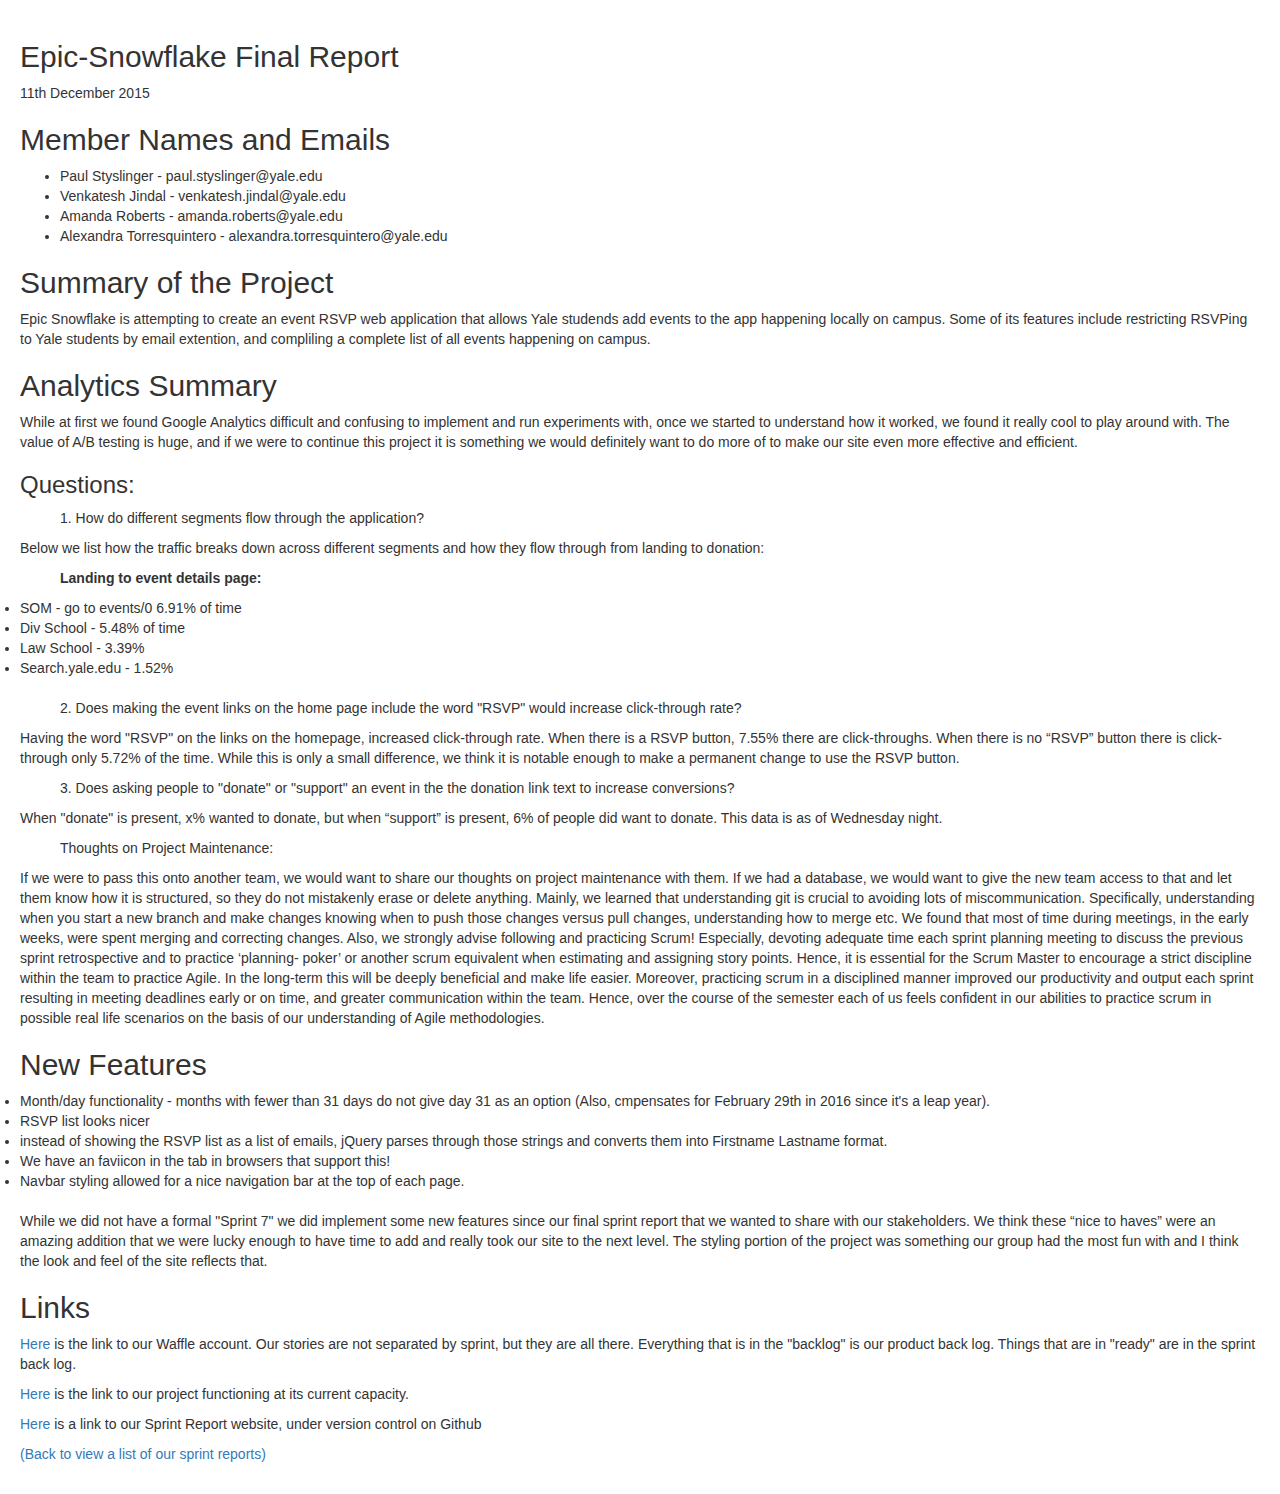
==== finalReport.html @ da8a674e "Merge branch 'gh-pages' of github.com:epic-snowflake/sprint-reports" ====
<!DOCTYPE html>
<html>
<head>
    <link rel="stylesheet" href="https://maxcdn.bootstrapcdn.com/bootstrap/3.3.5/css/bootstrap.min.css">
</head>
<body style="padding:20px;">
<h2>Epic-Snowflake Final Report</h2>
<p>11th December 2015</p>
<h2>Member Names and Emails</h2>
<ul>
    <li>Paul Styslinger - paul.styslinger@yale.edu</li>
    <li>Venkatesh Jindal - venkatesh.jindal@yale.edu</li>
    <li>Amanda Roberts - amanda.roberts@yale.edu</li>
    <li>Alexandra Torresquintero - alexandra.torresquintero@yale.edu</li>
</ul>

<h2>Summary of the Project</h2>
<p>Epic Snowflake is attempting to create an event RSVP web application that
allows Yale studends add events to the app happening locally on campus.
Some of its features include restricting RSVPing to Yale students by email extention,
and compliling a complete list of all events happening on campus.</p>

<h2>Analytics Summary</h2>
    <p>
        While at first we found Google Analytics difficult and confusing to implement and run experiments with, once we started to 
        understand how it worked, we found it really cool to play around with. The value of A/B testing is huge, and if we were to 
        continue this project it is something we would definitely want to do more of to make our site even more effective and efficient. 
    </p>
    
<h3>Questions:</h3>
<ul>1. How do different segments flow through the application?</ul>
   <p> Below we list how the traffic breaks down across different segments and how they flow through from landing to donation:</p>
        <ul><b>Landing to event details page:</b></ul>
        <li>SOM - go to events/0 6.91% of time </li>
        <li>Div School - 5.48% of time </li>
        <li>Law School - 3.39% </li>
        <li>Search.yale.edu - 1.52% </li>
        <br>
<ul>2. Does making the event links on the home page include the word "RSVP" would increase click-through rate?</ul>
<p>Having the word "RSVP" on the links on the homepage, increased click-through rate. When there is a RSVP button, 
7.55% there are click-throughs. When there is no “RSVP” button there is click-through only 5.72% of the time. 
While this is only a small difference, we think it is notable enough to make a permanent change to use the RSVP button.</p>

<ul>3. Does asking people to "donate" or "support" an event in the the donation link text to increase conversions?</ul>
<p>When "donate" is present, x% wanted to donate, but when “support” is present, 6% of people did want to donate. This data is as of Wednesday night. </p>

<ul> Thoughts on Project Maintenance: </ul>
    <p>
        If we were to pass this onto another team, we would want to share our thoughts on project maintenance with them. 
    If we had a database, we would want to give the new team access to that and let them know how it is structured, 
    so they do not mistakenly erase or delete anything. 
    Mainly, we learned that understanding git is crucial 
    to avoiding lots of miscommunication. Specifically, understanding when you start a new branch and make changes knowing 
    when to push those changes versus pull changes, understanding how to merge etc. We found that most of time during meetings, 
    in the early weeks, were spent merging and correcting changes. Also, we strongly advise following and practicing Scrum! 
    Especially, devoting adequate time each sprint planning meeting to discuss the previous sprint retrospective and to practice 
    ‘planning- poker’ or another scrum equivalent when estimating and assigning story points. Hence, it is essential for the Scrum 
    Master to encourage a strict discipline within the team to practice Agile. In the long-term this will be deeply beneficial and make 
    life easier.  Moreover, practicing scrum in a disciplined manner improved our productivity and output each sprint resulting in 
    meeting deadlines early or on time, and greater communication within the team. Hence, over the course of the semester each of us 
    feels confident in our abilities to practice scrum in possible real life scenarios on the basis of our understanding of Agile methodologies.
    </p>

<h2> New Features </h2>
<li>Month/day functionality - months with fewer than 31 days do not give day 31 as an option (Also, cmpensates for February 29th in 2016 since it's a leap year).</li>
<li>RSVP list looks nicer</li>
<li>instead of showing the RSVP list as a list of emails, jQuery parses through those strings and converts them into Firstname Lastname format.</li>
<li>We have an faviicon in the tab in browsers that support this!</li>
<li>Navbar styling allowed for a nice navigation bar at the top of each page.</li>
<br>
<p>While we did not have a formal "Sprint 7" we did implement some new features since our final sprint report that we wanted to share with our stakeholders. 
We think these “nice to haves” were an amazing addition that we were lucky enough to have time to add and really took our site to the next level. 
The styling portion of the project was something our group had the most fun with and I think the look and feel of the site reflects that.</p> 








<h2>Links</h2>  

<p><a href="https://urldefense.proofpoint.com/v2/url?u=https-3A__waffle.io_epic-2Dsnowflake_mgt656-2Dspring-2D2015-2Dproject&d=AwMGaQ&c=-dg2m7zWuuDZ0MUcV7Sdqw&r=x4H-X4OlT-k2YkDy2r4KLMr7QSjK6O1B4bUOxmt0FxU&m=YZrzUnL2jbFdYBo2-4u1R9RwlocykhAEnsmUq7_E9_Y&s=bkd0pxYbu1tF3XbLXxv97xXxwPyn0NVUCyt-mdiVkpI&e=">Here</a> is the link
to our Waffle account. Our stories are not separated by sprint, but they are all there.
Everything that is in the "backlog" is our product back log. Things that are in "ready"
are in the sprint back log.</p>

<p><a href="https://urldefense.proofpoint.com/v2/url?u=http-3A__mgt-2D656-2Depic-2Dsnowflake.herokuapp.com_&d=AwMGaQ&c=-dg2m7zWuuDZ0MUcV7Sdqw&r=x4H-X4OlT-k2YkDy2r4KLMr7QSjK6O1B4bUOxmt0FxU&m=YZrzUnL2jbFdYBo2-4u1R9RwlocykhAEnsmUq7_E9_Y&s=iANeX5kqLB5B4t3bwhjiziXP0bBh88xozjtoqmyQQDQ&e=">Here</a> is the link
to our project functioning at its current capacity.</p>

<p><a href="https://github.com/epic-snowflake/sprint-reports">Here</a> is a link to our Sprint Report website, under version control on Github</p>

<p><a href="index.html">(Back to view a list of our sprint reports)</a></p>
</body>
</html>
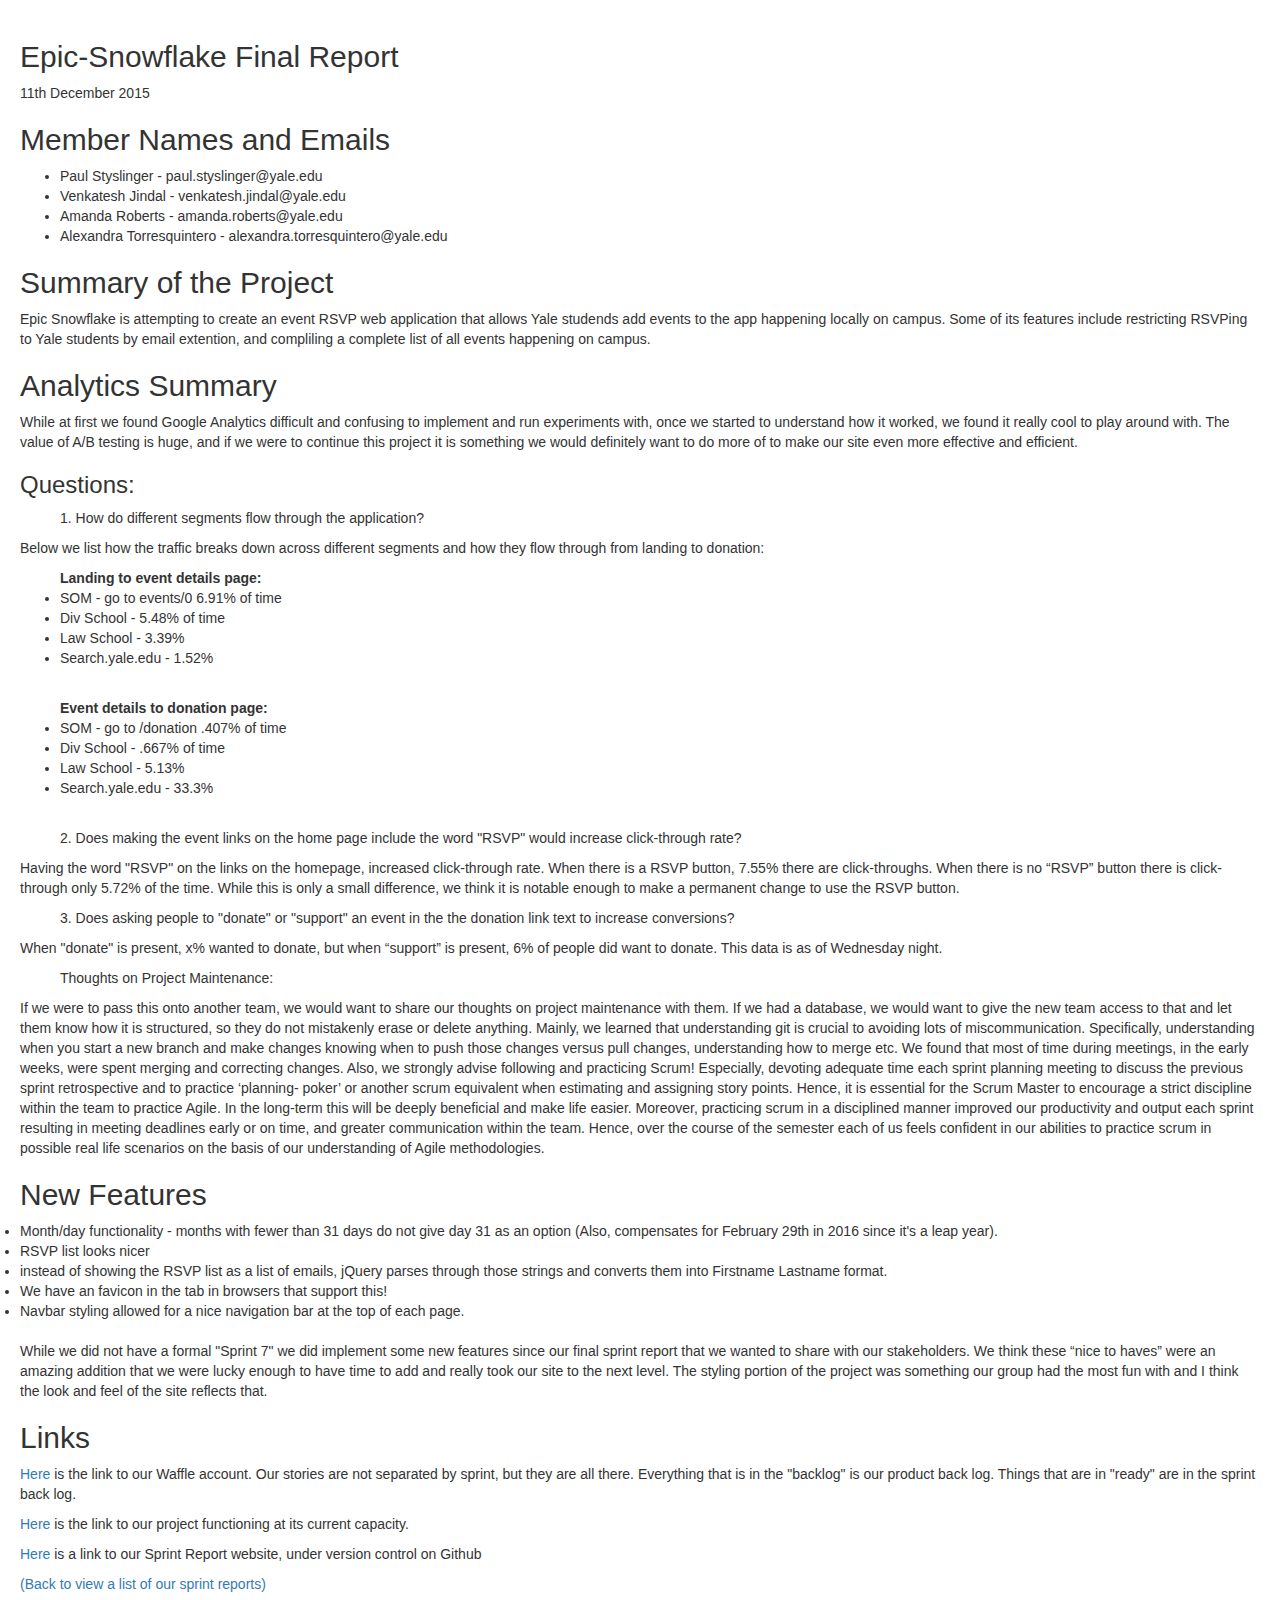
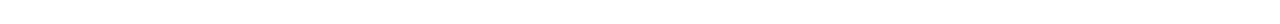
==== commit b7a11e9b: "added user flow info to donation page" ====
--- a/finalReport.html
+++ b/finalReport.html
@@ -30,12 +30,22 @@
 <h3>Questions:</h3>
 <ul>1. How do different segments flow through the application?</ul>
    <p> Below we list how the traffic breaks down across different segments and how they flow through from landing to donation:</p>
-        <ul><b>Landing to event details page:</b></ul>
+        <ul><b>Landing to event details page:</b>
         <li>SOM - go to events/0 6.91% of time </li>
         <li>Div School - 5.48% of time </li>
         <li>Law School - 3.39% </li>
         <li>Search.yale.edu - 1.52% </li>
+        </ul>
         <br>
+        <ul><b>Event details to donation page:</b>
+        <li>SOM - go to /donation .407% of time </li>
+        <li>Div School - .667% of time </li>
+        <li>Law School - 5.13% </li>
+        <li>Search.yale.edu - 33.3% </li>
+        </ul>
+        <br>
+        
+    
 <ul>2. Does making the event links on the home page include the word "RSVP" would increase click-through rate?</ul>
 <p>Having the word "RSVP" on the links on the homepage, increased click-through rate. When there is a RSVP button, 
 7.55% there are click-throughs. When there is no “RSVP” button there is click-through only 5.72% of the time. 
@@ -62,10 +72,10 @@
     </p>
 
 <h2> New Features </h2>
-<li>Month/day functionality - months with fewer than 31 days do not give day 31 as an option (Also, cmpensates for February 29th in 2016 since it's a leap year).</li>
+<li>Month/day functionality - months with fewer than 31 days do not give day 31 as an option (Also, compensates for February 29th in 2016 since it's a leap year).</li>
 <li>RSVP list looks nicer</li>
 <li>instead of showing the RSVP list as a list of emails, jQuery parses through those strings and converts them into Firstname Lastname format.</li>
-<li>We have an faviicon in the tab in browsers that support this!</li>
+<li>We have an favicon in the tab in browsers that support this!</li>
 <li>Navbar styling allowed for a nice navigation bar at the top of each page.</li>
 <br>
 <p>While we did not have a formal "Sprint 7" we did implement some new features since our final sprint report that we wanted to share with our stakeholders. 
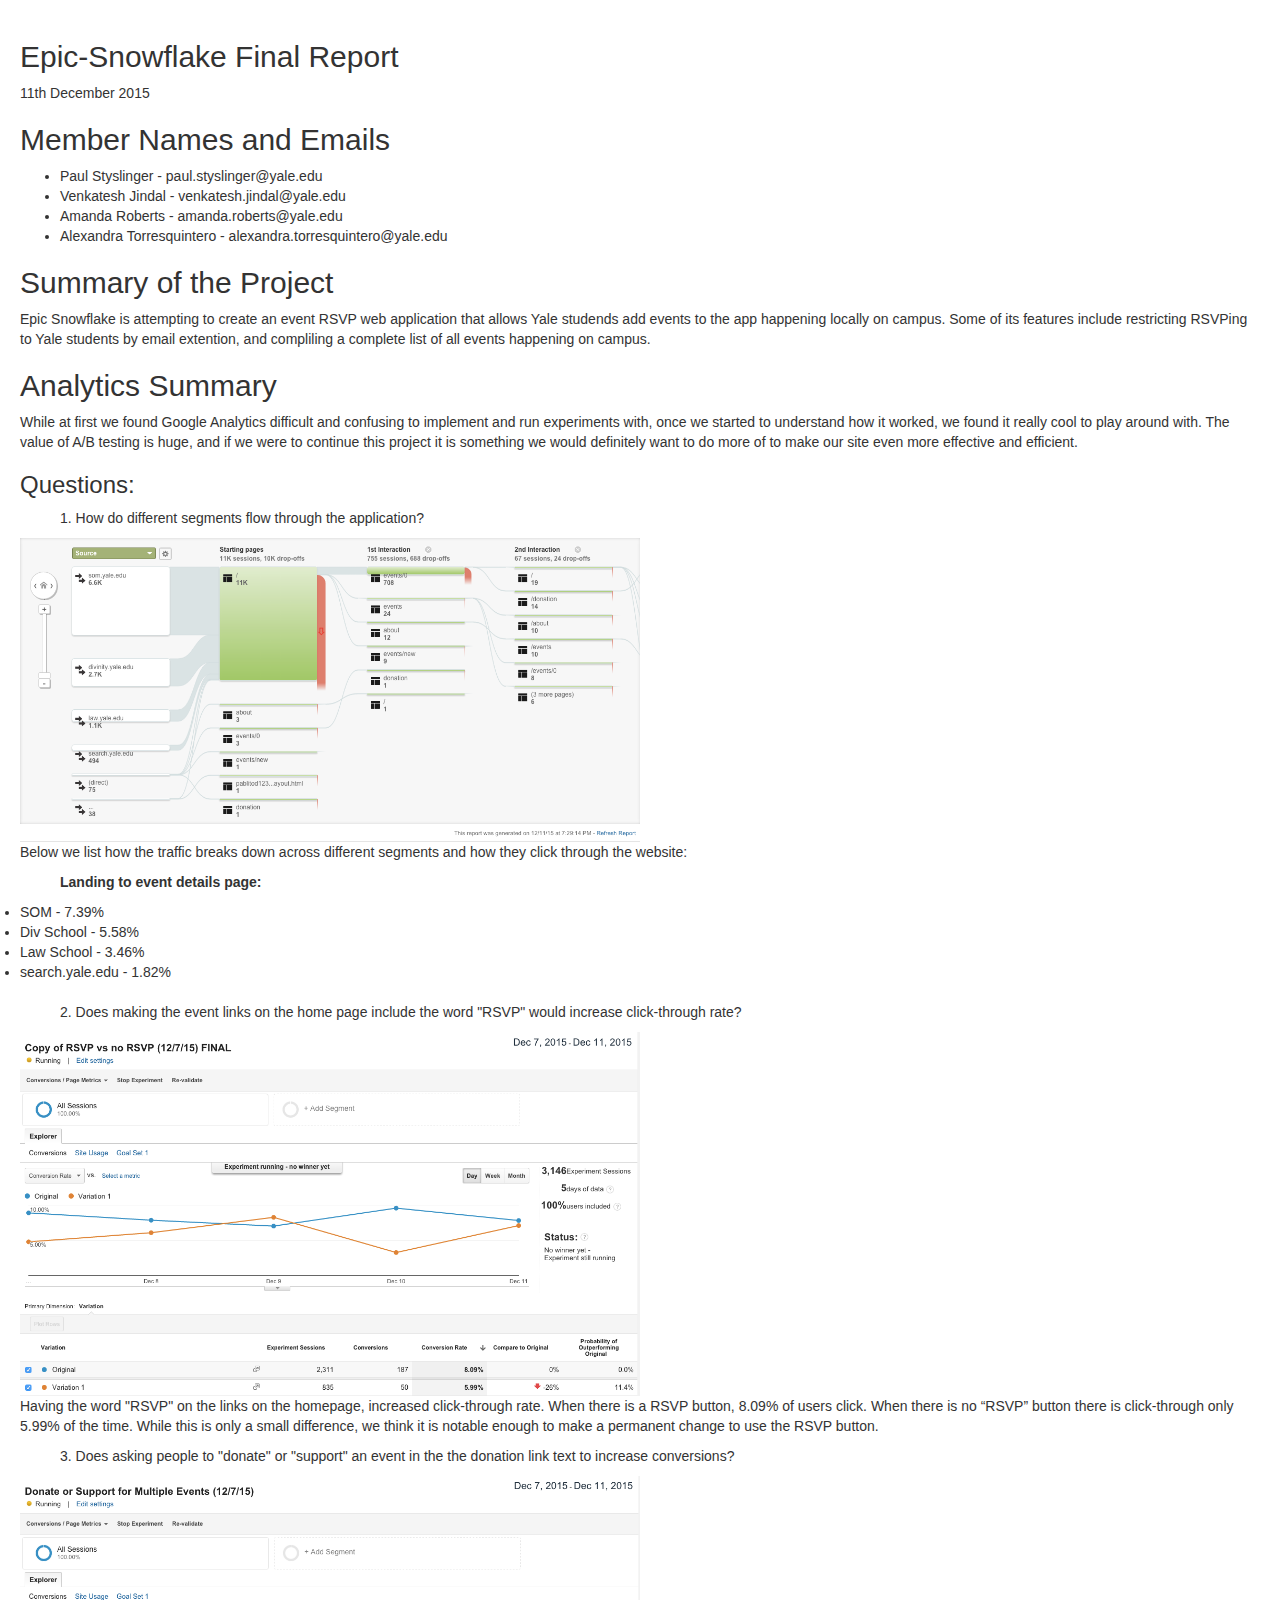
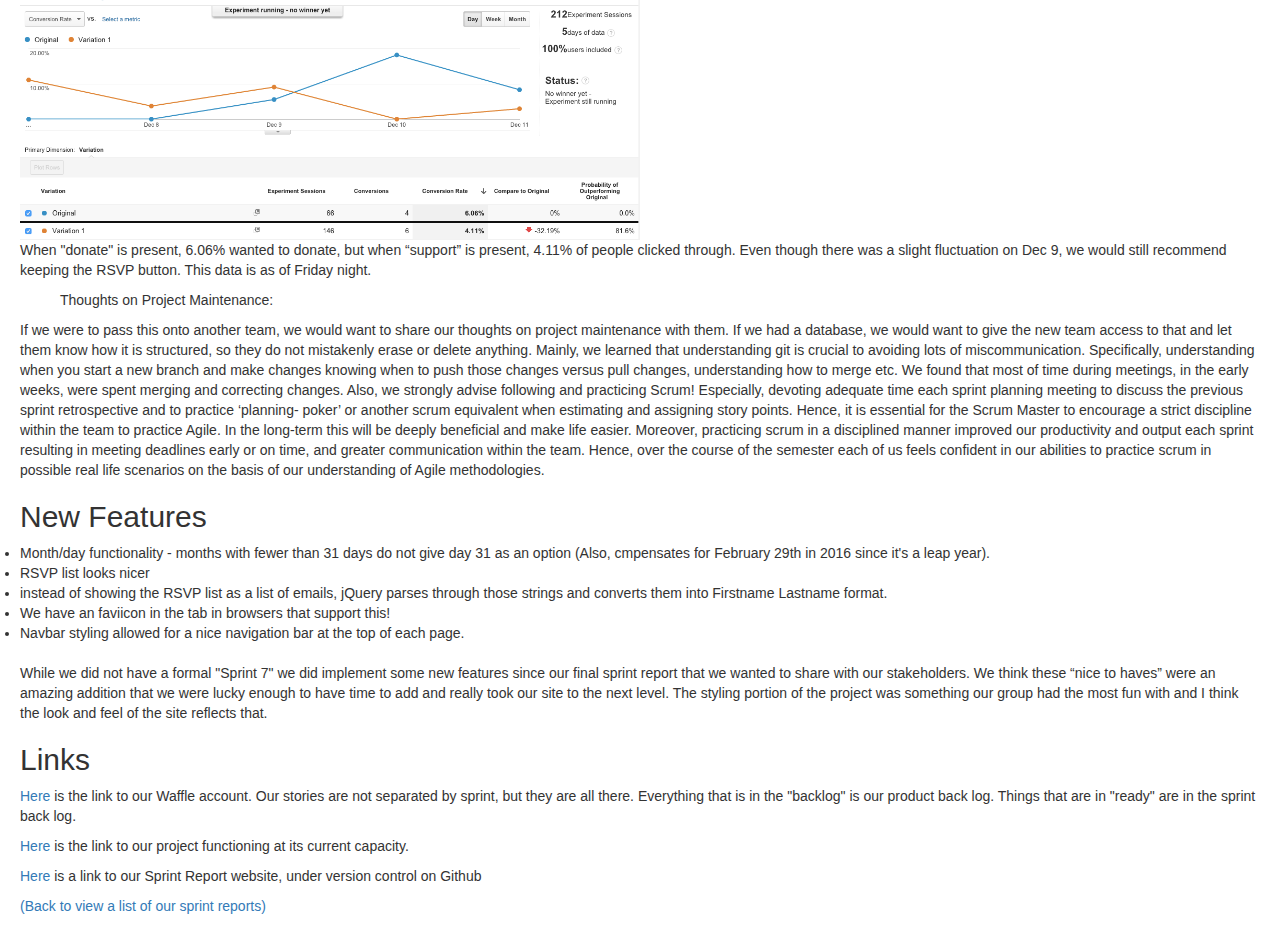
==== commit 9ab6e0a6: "added screenshots" ====
--- a/finalReport.html
+++ b/finalReport.html
@@ -29,30 +29,30 @@
     
 <h3>Questions:</h3>
 <ul>1. How do different segments flow through the application?</ul>
-   <p> Below we list how the traffic breaks down across different segments and how they flow through from landing to donation:</p>
-        <ul><b>Landing to event details page:</b>
-        <li>SOM - go to events/0 6.91% of time </li>
-        <li>Div School - 5.48% of time </li>
-        <li>Law School - 3.39% </li>
-        <li>Search.yale.edu - 1.52% </li>
-        </ul>
+     <div class="center-block">
+        <img src="userFlow.png" class="img-responsive" width="50%">
+     </div>
+    
+   <p> Below we list how the traffic breaks down across different segments and how they click through the website:</p>
+        <ul><b>Landing to event details page:</b></ul>
+        <li>SOM - 7.39% </li>
+        <li>Div School - 5.58% </li>
+        <li>Law School - 3.46% </li>
+        <li>search.yale.edu - 1.82% </li>
         <br>
-        <ul><b>Event details to donation page:</b>
-        <li>SOM - go to /donation .407% of time </li>
-        <li>Div School - .667% of time </li>
-        <li>Law School - 5.13% </li>
-        <li>Search.yale.edu - 33.3% </li>
-        </ul>
-        <br>
-        
-    
 <ul>2. Does making the event links on the home page include the word "RSVP" would increase click-through rate?</ul>
+    <div class="center-block">
+            <img src="rsvp.png" class="img-responsive" width="50%">
+    </div>
 <p>Having the word "RSVP" on the links on the homepage, increased click-through rate. When there is a RSVP button, 
-7.55% there are click-throughs. When there is no “RSVP” button there is click-through only 5.72% of the time. 
+8.09% of users click. When there is no “RSVP” button there is click-through only 5.99% of the time. 
 While this is only a small difference, we think it is notable enough to make a permanent change to use the RSVP button.</p>
 
 <ul>3. Does asking people to "donate" or "support" an event in the the donation link text to increase conversions?</ul>
-<p>When "donate" is present, x% wanted to donate, but when “support” is present, 6% of people did want to donate. This data is as of Wednesday night. </p>
+    <div class="center-block">
+            <img src="donate-support.png" class="img-responsive" width="50%">
+    </div>
+<p>When "donate" is present, 6.06% wanted to donate, but when “support” is present, 4.11% of people clicked through. Even though there was a slight fluctuation on Dec 9, we would still recommend keeping the RSVP button. This data is as of Friday night. </p>
 
 <ul> Thoughts on Project Maintenance: </ul>
     <p>
@@ -72,10 +72,10 @@
     </p>
 
 <h2> New Features </h2>
-<li>Month/day functionality - months with fewer than 31 days do not give day 31 as an option (Also, compensates for February 29th in 2016 since it's a leap year).</li>
+<li>Month/day functionality - months with fewer than 31 days do not give day 31 as an option (Also, cmpensates for February 29th in 2016 since it's a leap year).</li>
 <li>RSVP list looks nicer</li>
 <li>instead of showing the RSVP list as a list of emails, jQuery parses through those strings and converts them into Firstname Lastname format.</li>
-<li>We have an favicon in the tab in browsers that support this!</li>
+<li>We have an faviicon in the tab in browsers that support this!</li>
 <li>Navbar styling allowed for a nice navigation bar at the top of each page.</li>
 <br>
 <p>While we did not have a formal "Sprint 7" we did implement some new features since our final sprint report that we wanted to share with our stakeholders. 
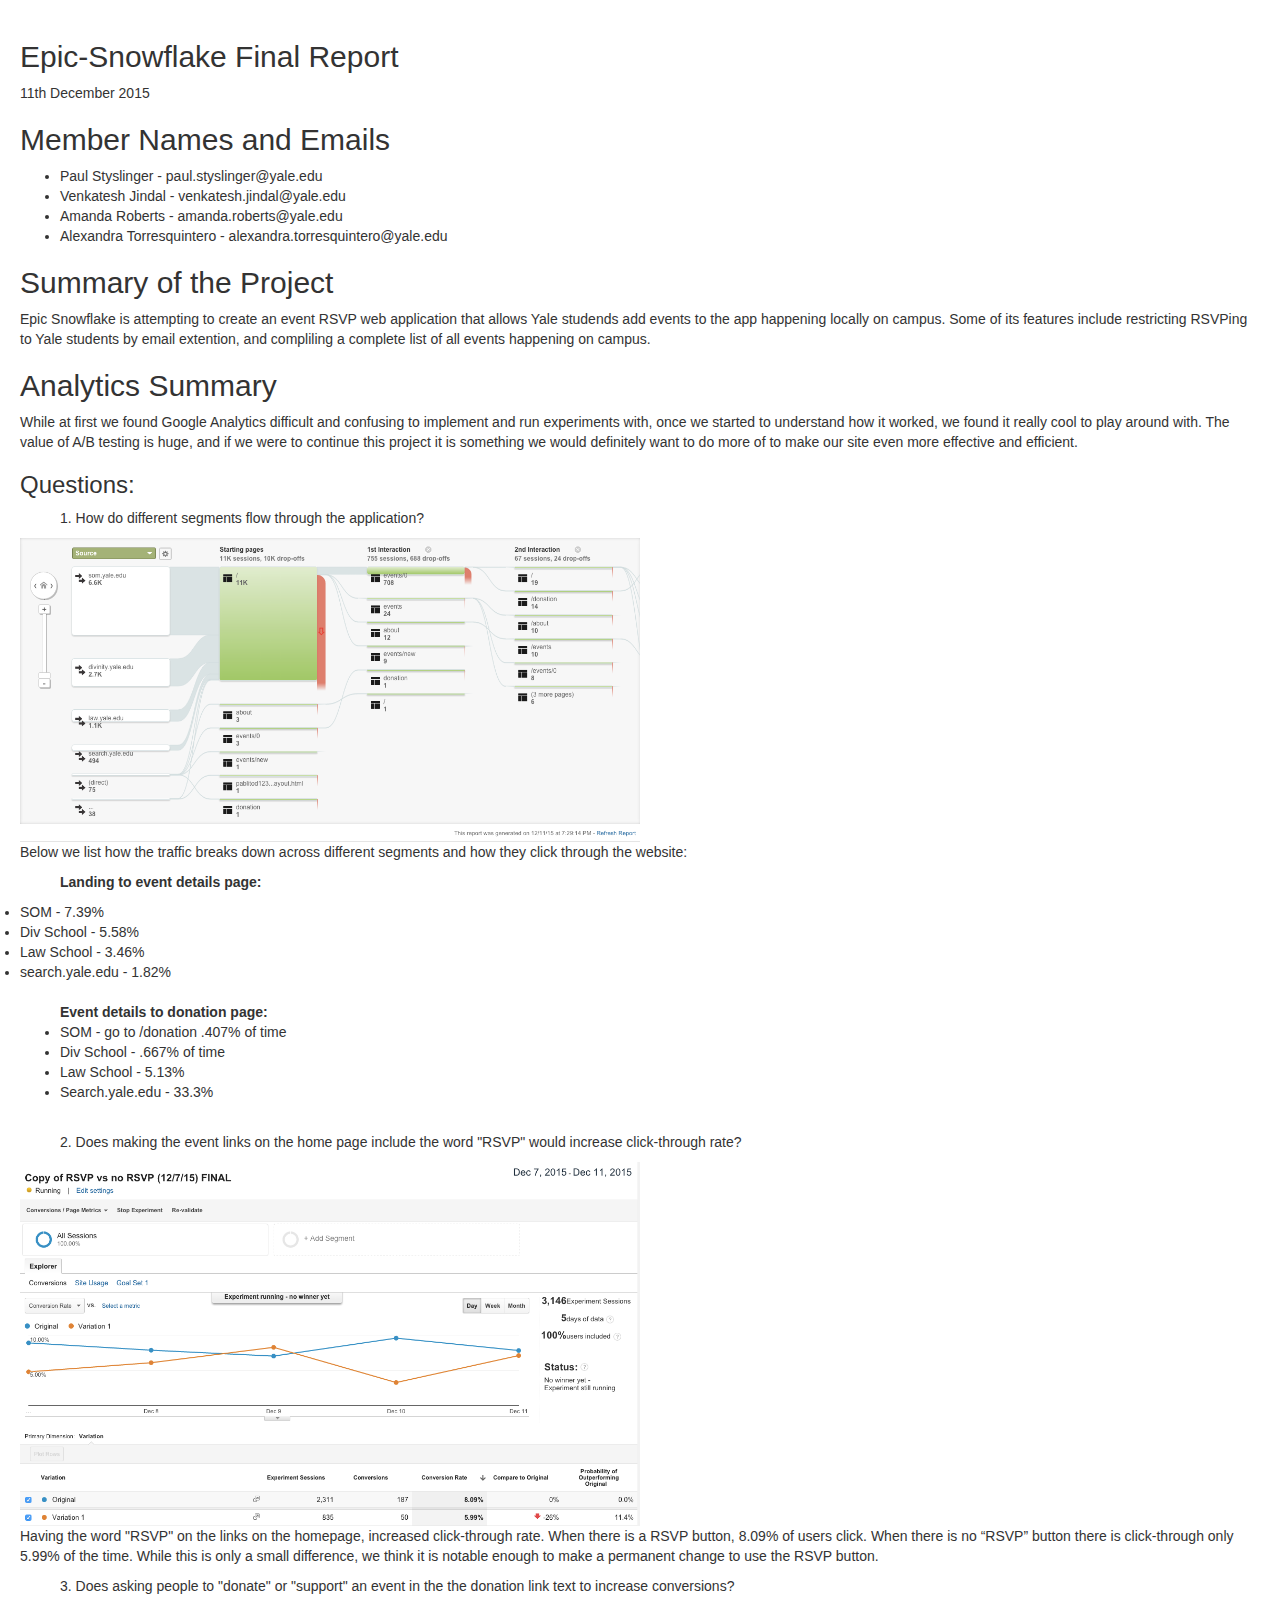
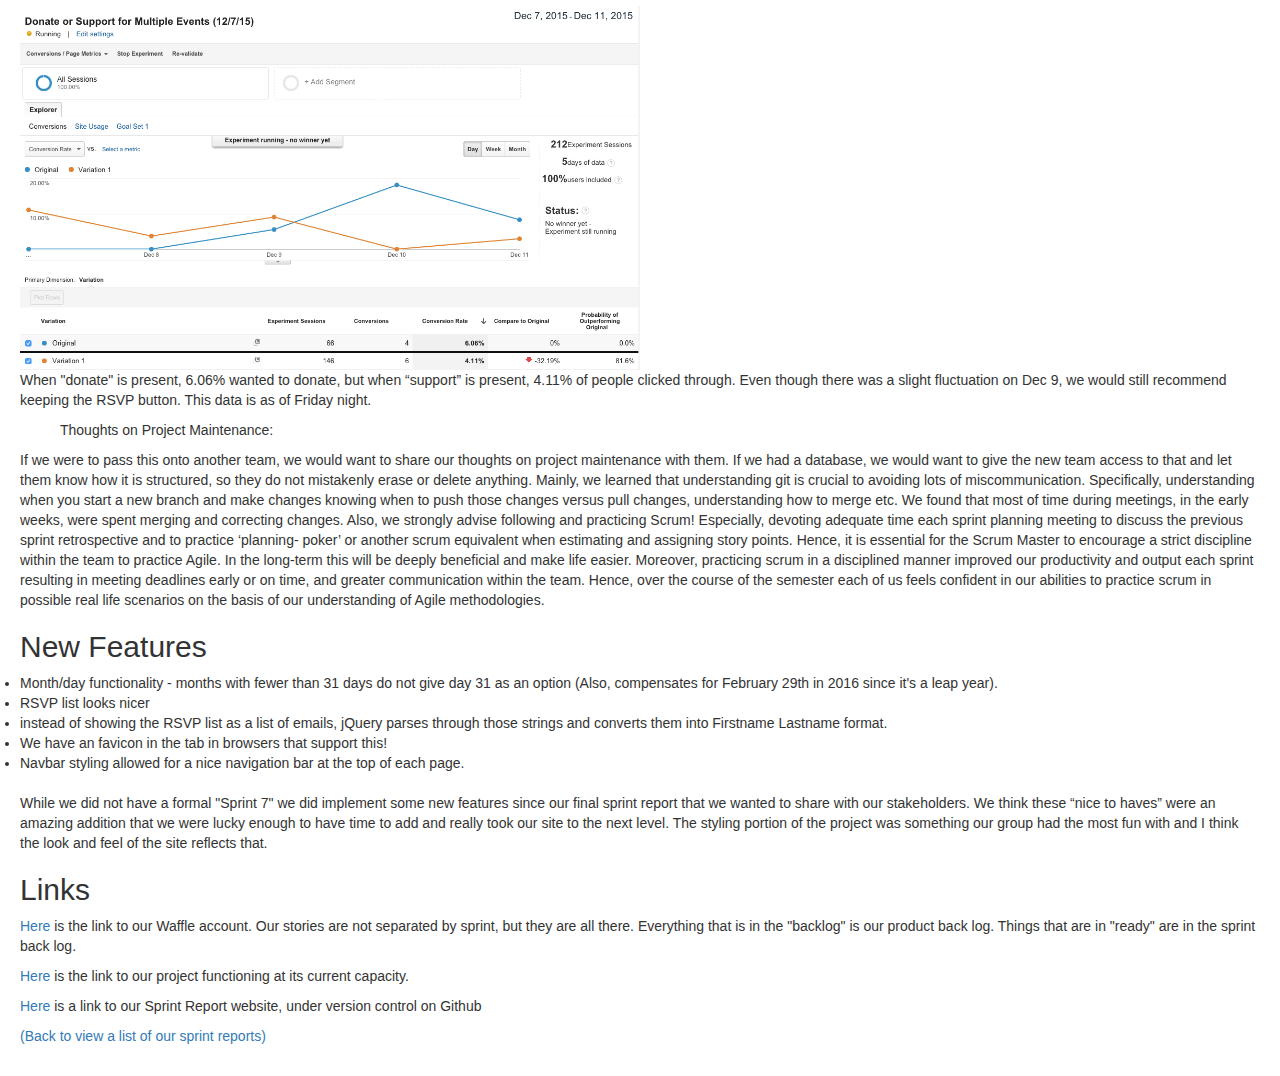
==== commit c022934e: "Merge branch 'gh-pages' of https://github.com/epic-snowflake/sprint-reports into gh-pages" ====
--- a/finalReport.html
+++ b/finalReport.html
@@ -40,6 +40,14 @@
         <li>Law School - 3.46% </li>
         <li>search.yale.edu - 1.82% </li>
         <br>
+        <ul><b>Event details to donation page:</b>
+        <li>SOM - go to /donation .407% of time </li>
+        <li>Div School - .667% of time </li>
+        <li>Law School - 5.13% </li>
+        <li>Search.yale.edu - 33.3% </li>
+        </ul>
+        <br>
+        
 <ul>2. Does making the event links on the home page include the word "RSVP" would increase click-through rate?</ul>
     <div class="center-block">
             <img src="rsvp.png" class="img-responsive" width="50%">
@@ -72,10 +80,10 @@
     </p>
 
 <h2> New Features </h2>
-<li>Month/day functionality - months with fewer than 31 days do not give day 31 as an option (Also, cmpensates for February 29th in 2016 since it's a leap year).</li>
+<li>Month/day functionality - months with fewer than 31 days do not give day 31 as an option (Also, compensates for February 29th in 2016 since it's a leap year).</li>
 <li>RSVP list looks nicer</li>
 <li>instead of showing the RSVP list as a list of emails, jQuery parses through those strings and converts them into Firstname Lastname format.</li>
-<li>We have an faviicon in the tab in browsers that support this!</li>
+<li>We have an favicon in the tab in browsers that support this!</li>
 <li>Navbar styling allowed for a nice navigation bar at the top of each page.</li>
 <br>
 <p>While we did not have a formal "Sprint 7" we did implement some new features since our final sprint report that we wanted to share with our stakeholders. 
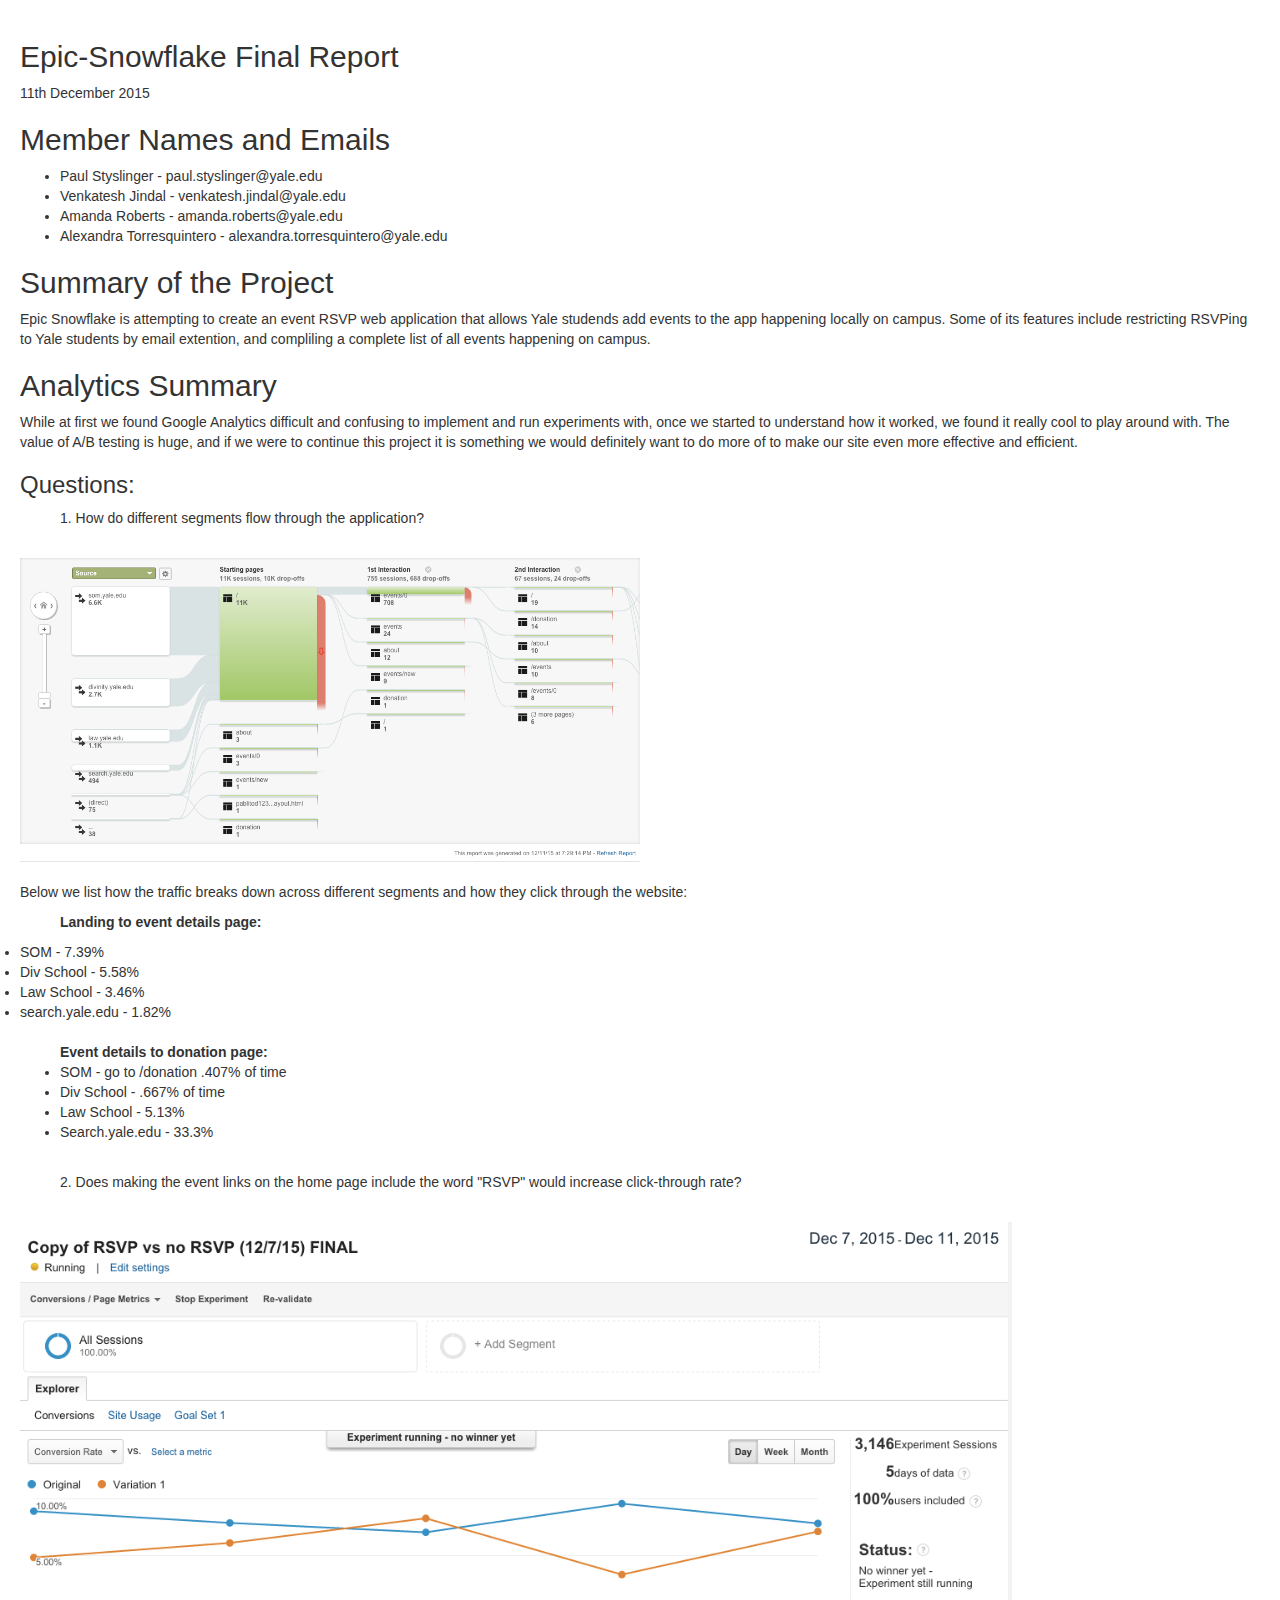
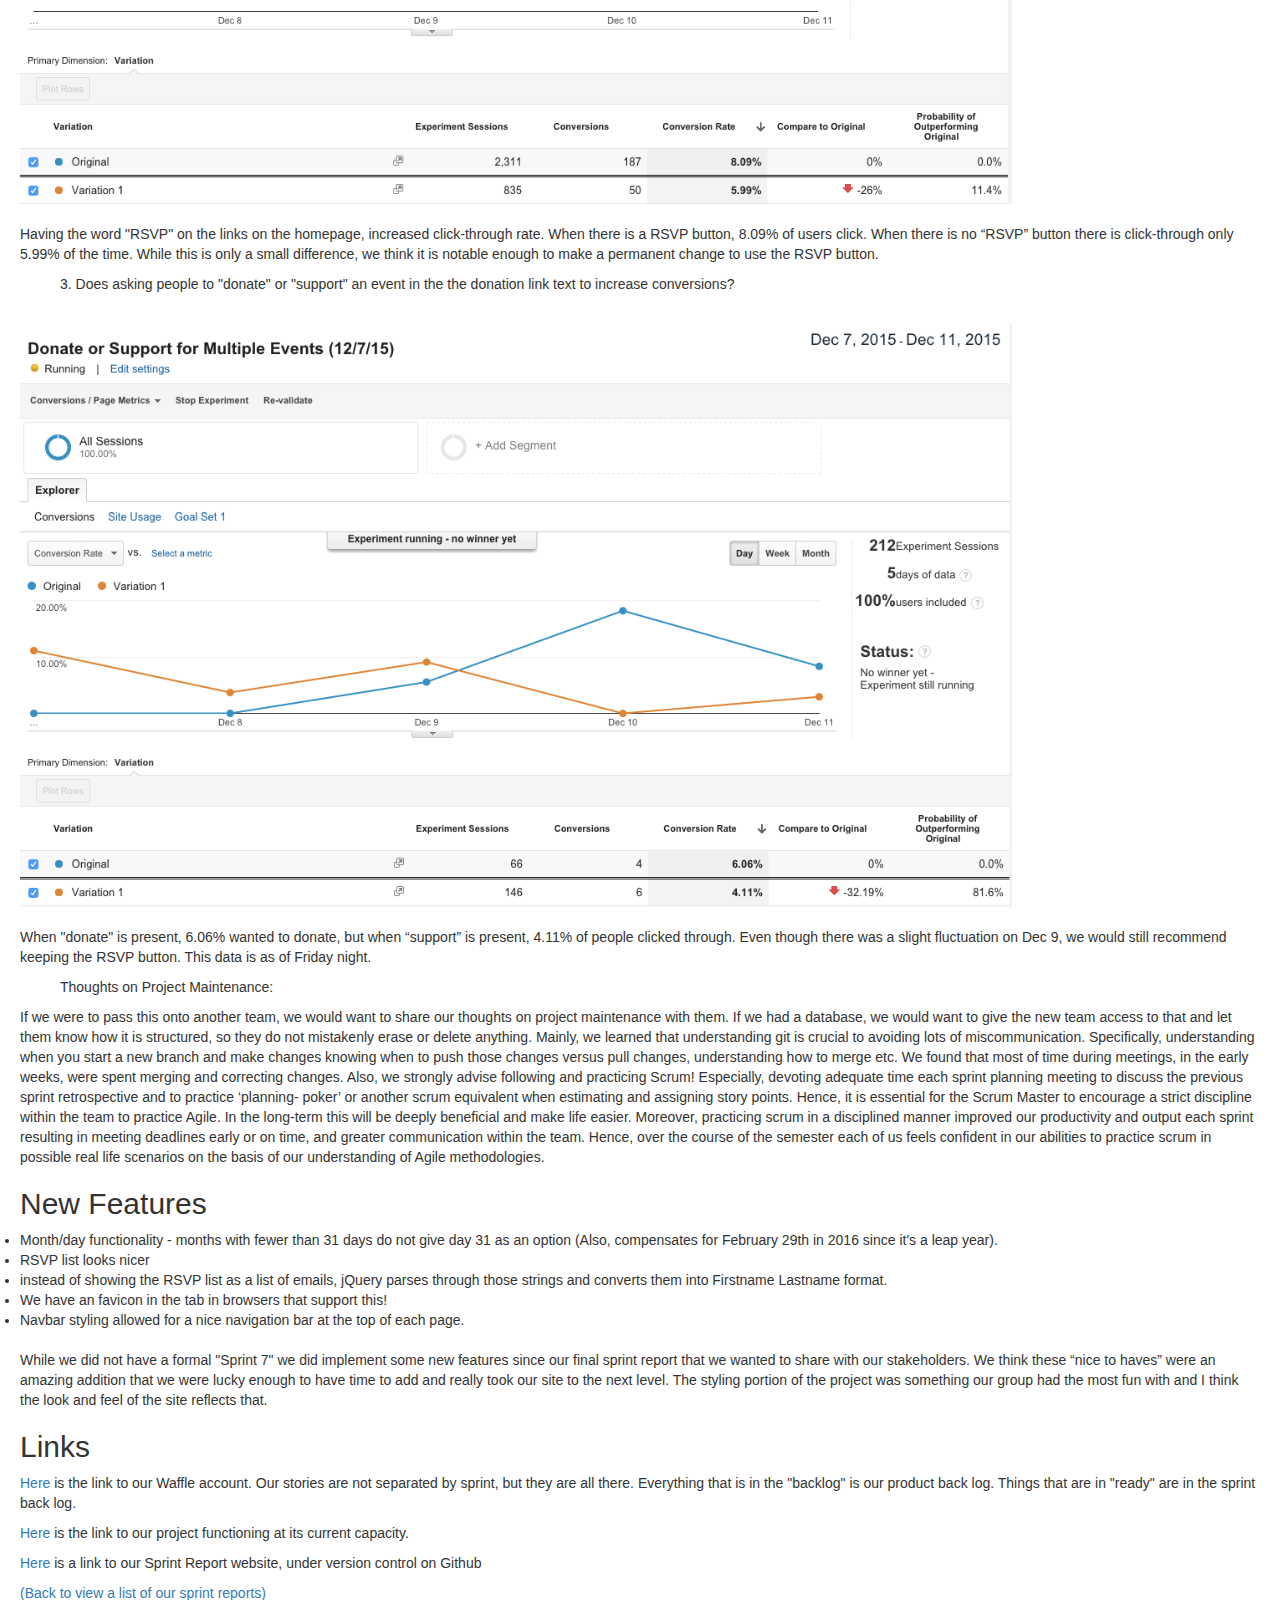
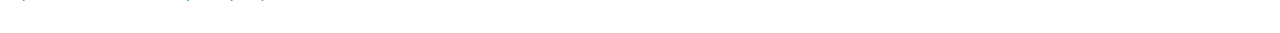
==== commit 0e31e271: "paul final edit" ====
--- a/finalReport.html
+++ b/finalReport.html
@@ -29,9 +29,11 @@
     
 <h3>Questions:</h3>
 <ul>1. How do different segments flow through the application?</ul>
+     <br>
      <div class="center-block">
         <img src="userFlow.png" class="img-responsive" width="50%">
      </div>
+     <br>
     
    <p> Below we list how the traffic breaks down across different segments and how they click through the website:</p>
         <ul><b>Landing to event details page:</b></ul>
@@ -49,17 +51,21 @@
         <br>
         
 <ul>2. Does making the event links on the home page include the word "RSVP" would increase click-through rate?</ul>
+    <br>
     <div class="center-block">
-            <img src="rsvp.png" class="img-responsive" width="50%">
+            <img src="rsvp.png" class="img-responsive" width="80%">
     </div>
+    <br>
 <p>Having the word "RSVP" on the links on the homepage, increased click-through rate. When there is a RSVP button, 
 8.09% of users click. When there is no “RSVP” button there is click-through only 5.99% of the time. 
 While this is only a small difference, we think it is notable enough to make a permanent change to use the RSVP button.</p>
 
 <ul>3. Does asking people to "donate" or "support" an event in the the donation link text to increase conversions?</ul>
+    <br>
     <div class="center-block">
-            <img src="donate-support.png" class="img-responsive" width="50%">
+            <img src="donate-support.png" class="img-responsive" width="80%">
     </div>
+    <br>
 <p>When "donate" is present, 6.06% wanted to donate, but when “support” is present, 4.11% of people clicked through. Even though there was a slight fluctuation on Dec 9, we would still recommend keeping the RSVP button. This data is as of Friday night. </p>
 
 <ul> Thoughts on Project Maintenance: </ul>
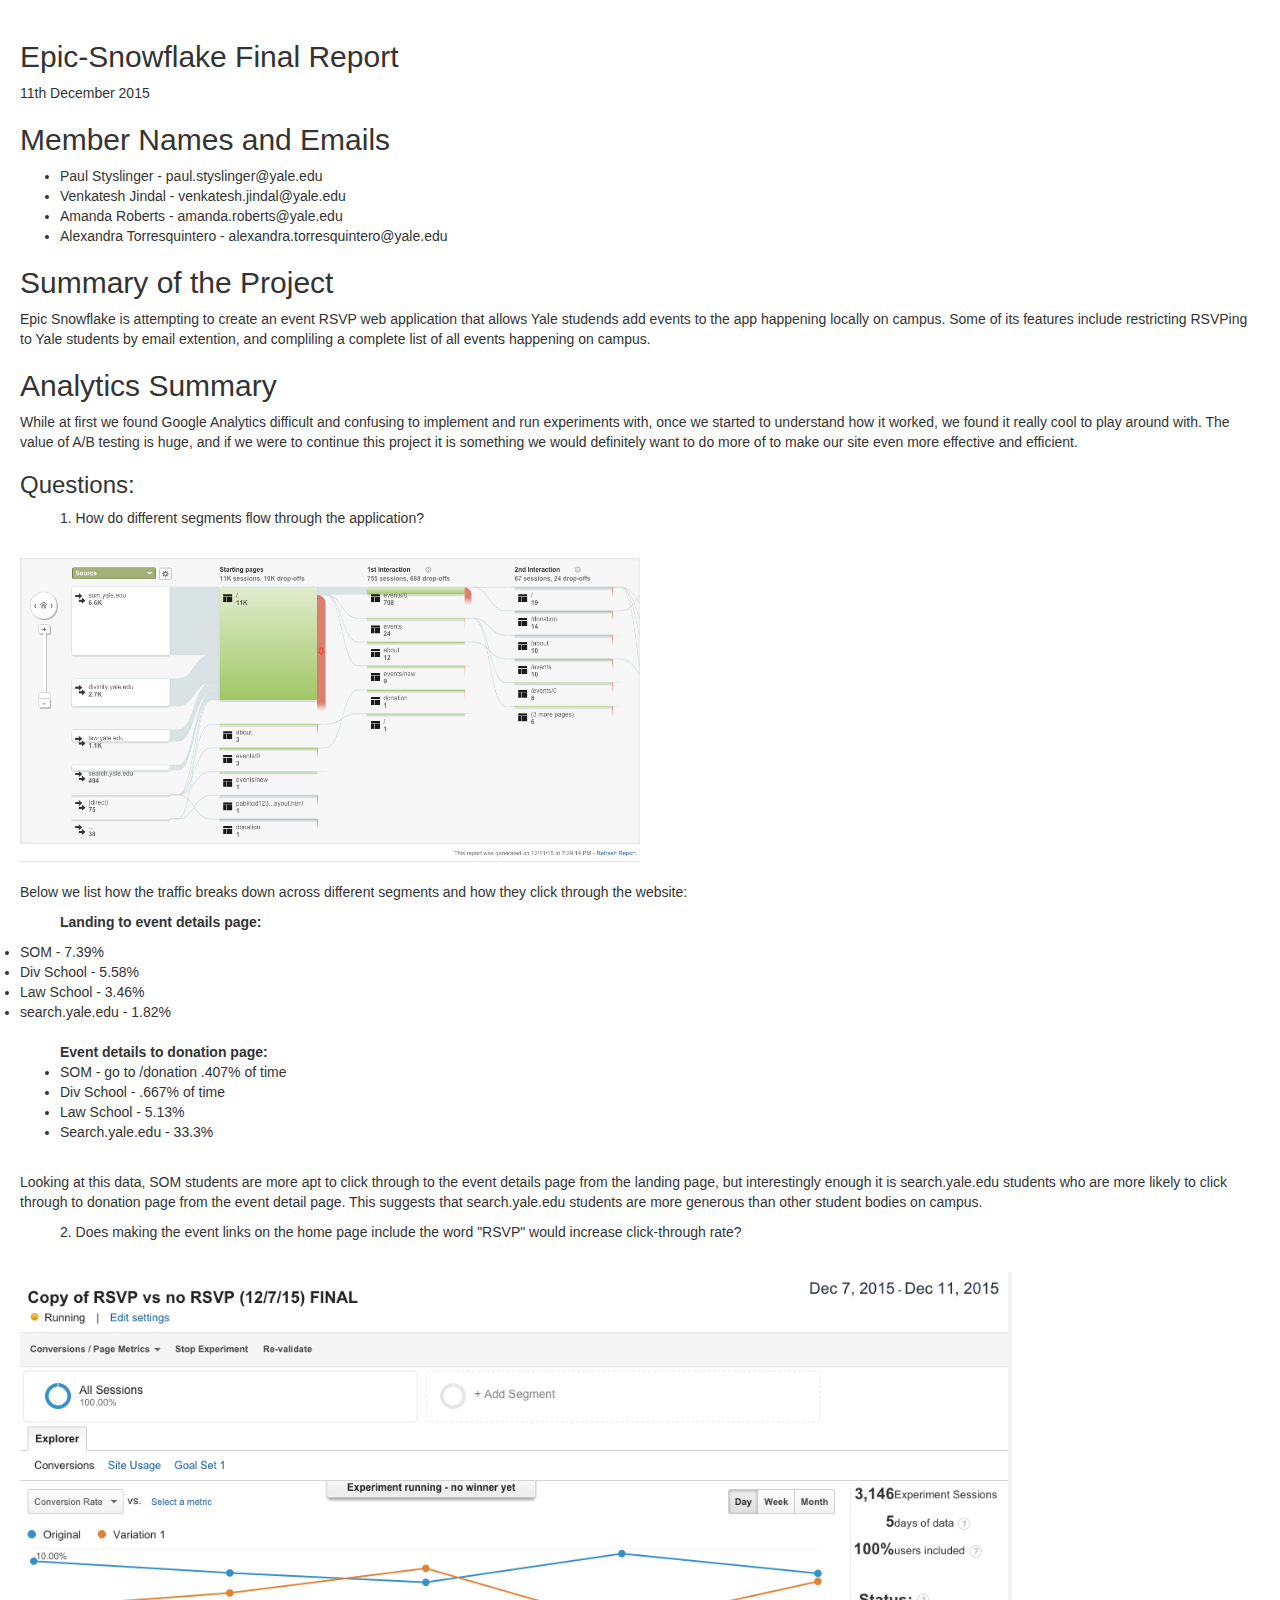
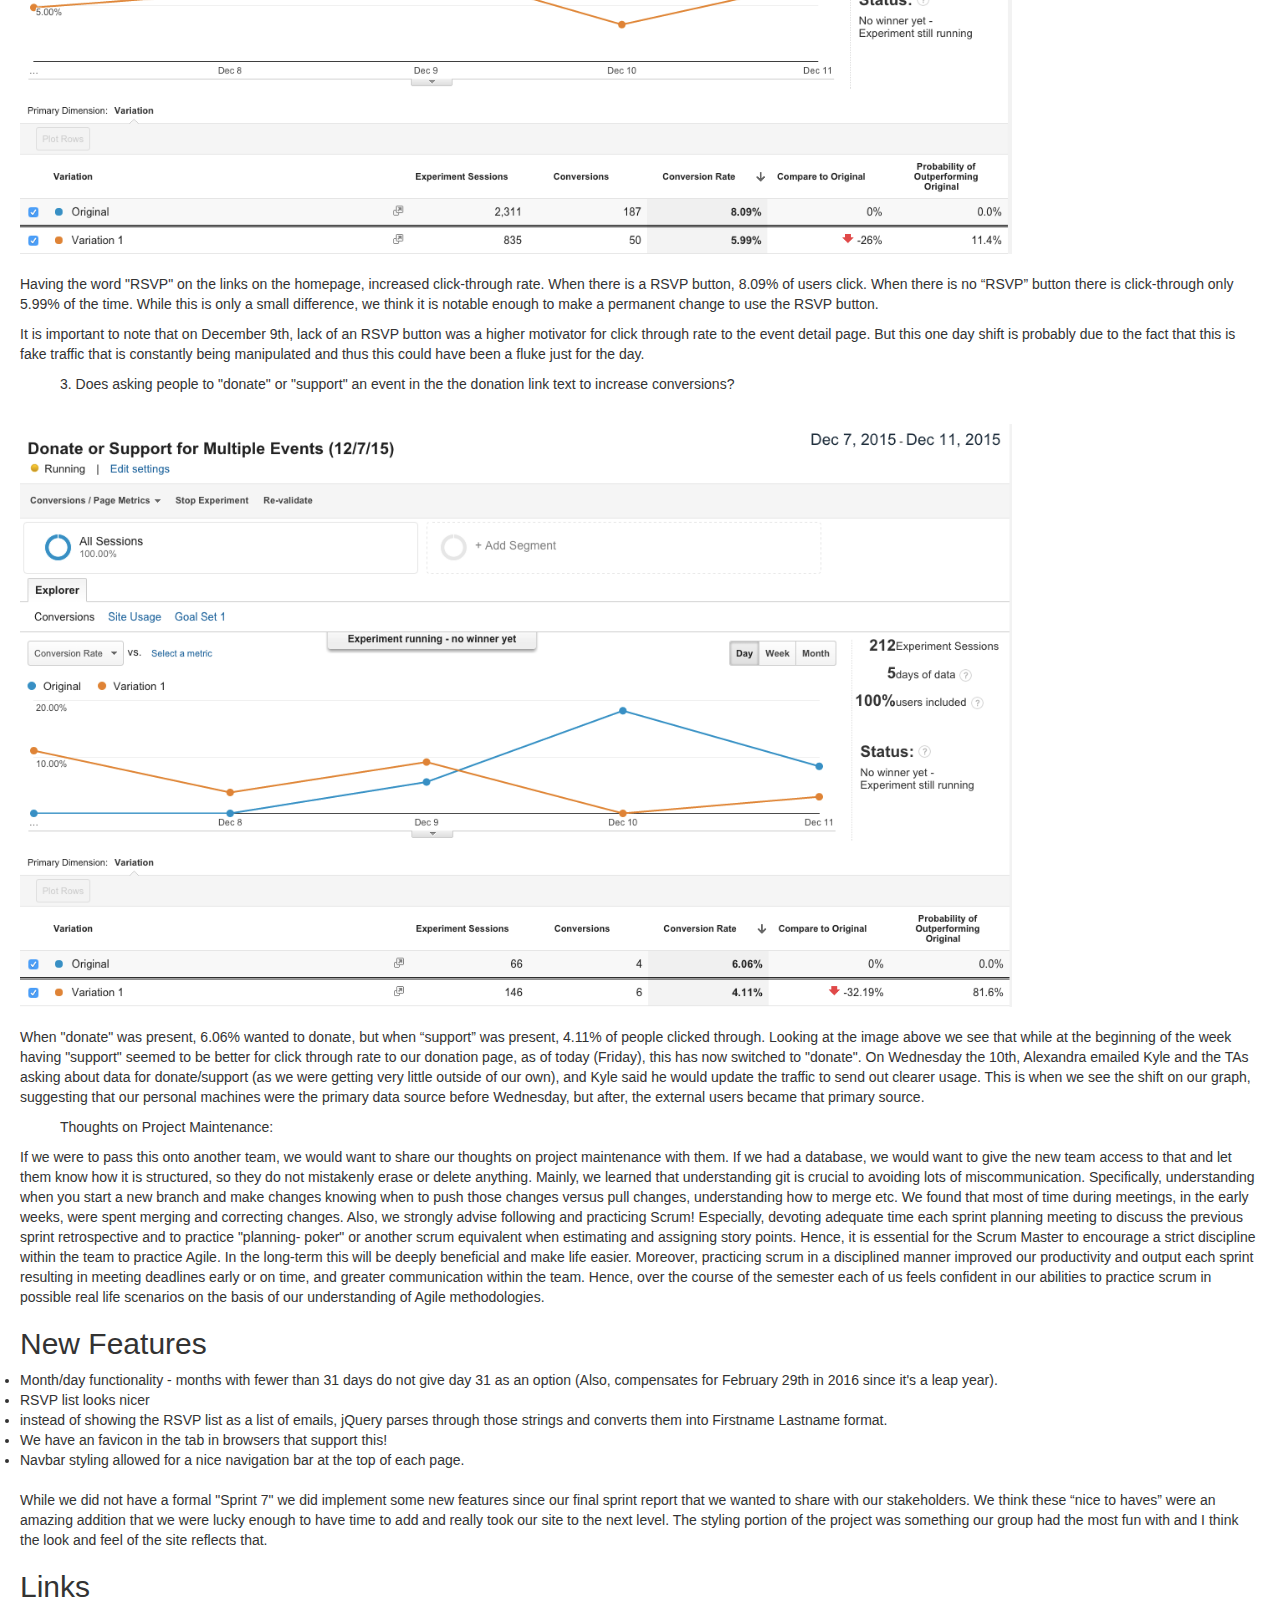
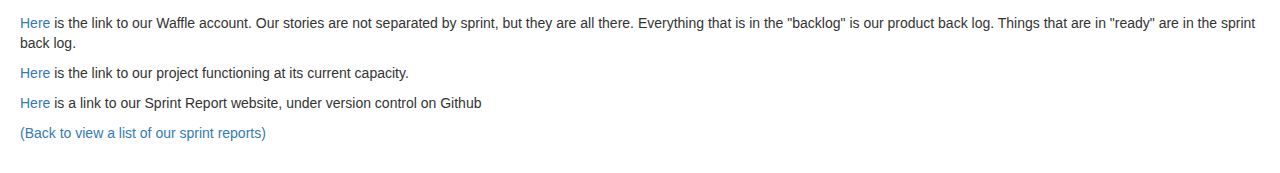
==== commit 0ed0ff5f: "updated data about stuffs" ====
--- a/finalReport.html
+++ b/finalReport.html
@@ -50,6 +50,12 @@
         </ul>
         <br>
         
+        <p>Looking at this data, SOM students are more apt to click through to
+        the event details page from the landing page, but interestingly enough it
+        is search.yale.edu students who are more likely to click through to 
+        donation page from the event detail page. This suggests that search.yale.edu
+        students are more generous than other student bodies on campus.</p>
+        
 <ul>2. Does making the event links on the home page include the word "RSVP" would increase click-through rate?</ul>
     <br>
     <div class="center-block">
@@ -60,13 +66,23 @@
 8.09% of users click. When there is no “RSVP” button there is click-through only 5.99% of the time. 
 While this is only a small difference, we think it is notable enough to make a permanent change to use the RSVP button.</p>
 
+<p>It is important to note that on December 9th, lack of an RSVP button was a higher 
+motivator for click through rate to the event detail page. But this one day shift is probably due to the fact 
+that this is fake traffic that is constantly being manipulated and thus this could have been a fluke just for
+the day.</p>
+
 <ul>3. Does asking people to "donate" or "support" an event in the the donation link text to increase conversions?</ul>
     <br>
     <div class="center-block">
             <img src="donate-support.png" class="img-responsive" width="80%">
     </div>
     <br>
-<p>When "donate" is present, 6.06% wanted to donate, but when “support” is present, 4.11% of people clicked through. Even though there was a slight fluctuation on Dec 9, we would still recommend keeping the RSVP button. This data is as of Friday night. </p>
+<p>When "donate" was present, 6.06% wanted to donate, but when “support” was present, 4.11% of people clicked through. Looking at
+the image above we see that while at the beginning of the week having "support" seemed to be better for click through rate
+to our donation page, as of today (Friday), this has now switched to "donate". On Wednesday the 10th, Alexandra emailed Kyle
+and the TAs asking about data for donate/support (as we were getting very little outside of our own), and Kyle said he would
+update the traffic to send out clearer usage. This is when we see the shift on our graph, suggesting that our personal machines
+were the primary data source before Wednesday, but after, the external users became that primary source.</p>
 
 <ul> Thoughts on Project Maintenance: </ul>
     <p>
@@ -78,7 +94,7 @@
     when to push those changes versus pull changes, understanding how to merge etc. We found that most of time during meetings, 
     in the early weeks, were spent merging and correcting changes. Also, we strongly advise following and practicing Scrum! 
     Especially, devoting adequate time each sprint planning meeting to discuss the previous sprint retrospective and to practice 
-    ‘planning- poker’ or another scrum equivalent when estimating and assigning story points. Hence, it is essential for the Scrum 
+    "planning- poker" or another scrum equivalent when estimating and assigning story points. Hence, it is essential for the Scrum 
     Master to encourage a strict discipline within the team to practice Agile. In the long-term this will be deeply beneficial and make 
     life easier.  Moreover, practicing scrum in a disciplined manner improved our productivity and output each sprint resulting in 
     meeting deadlines early or on time, and greater communication within the team. Hence, over the course of the semester each of us 
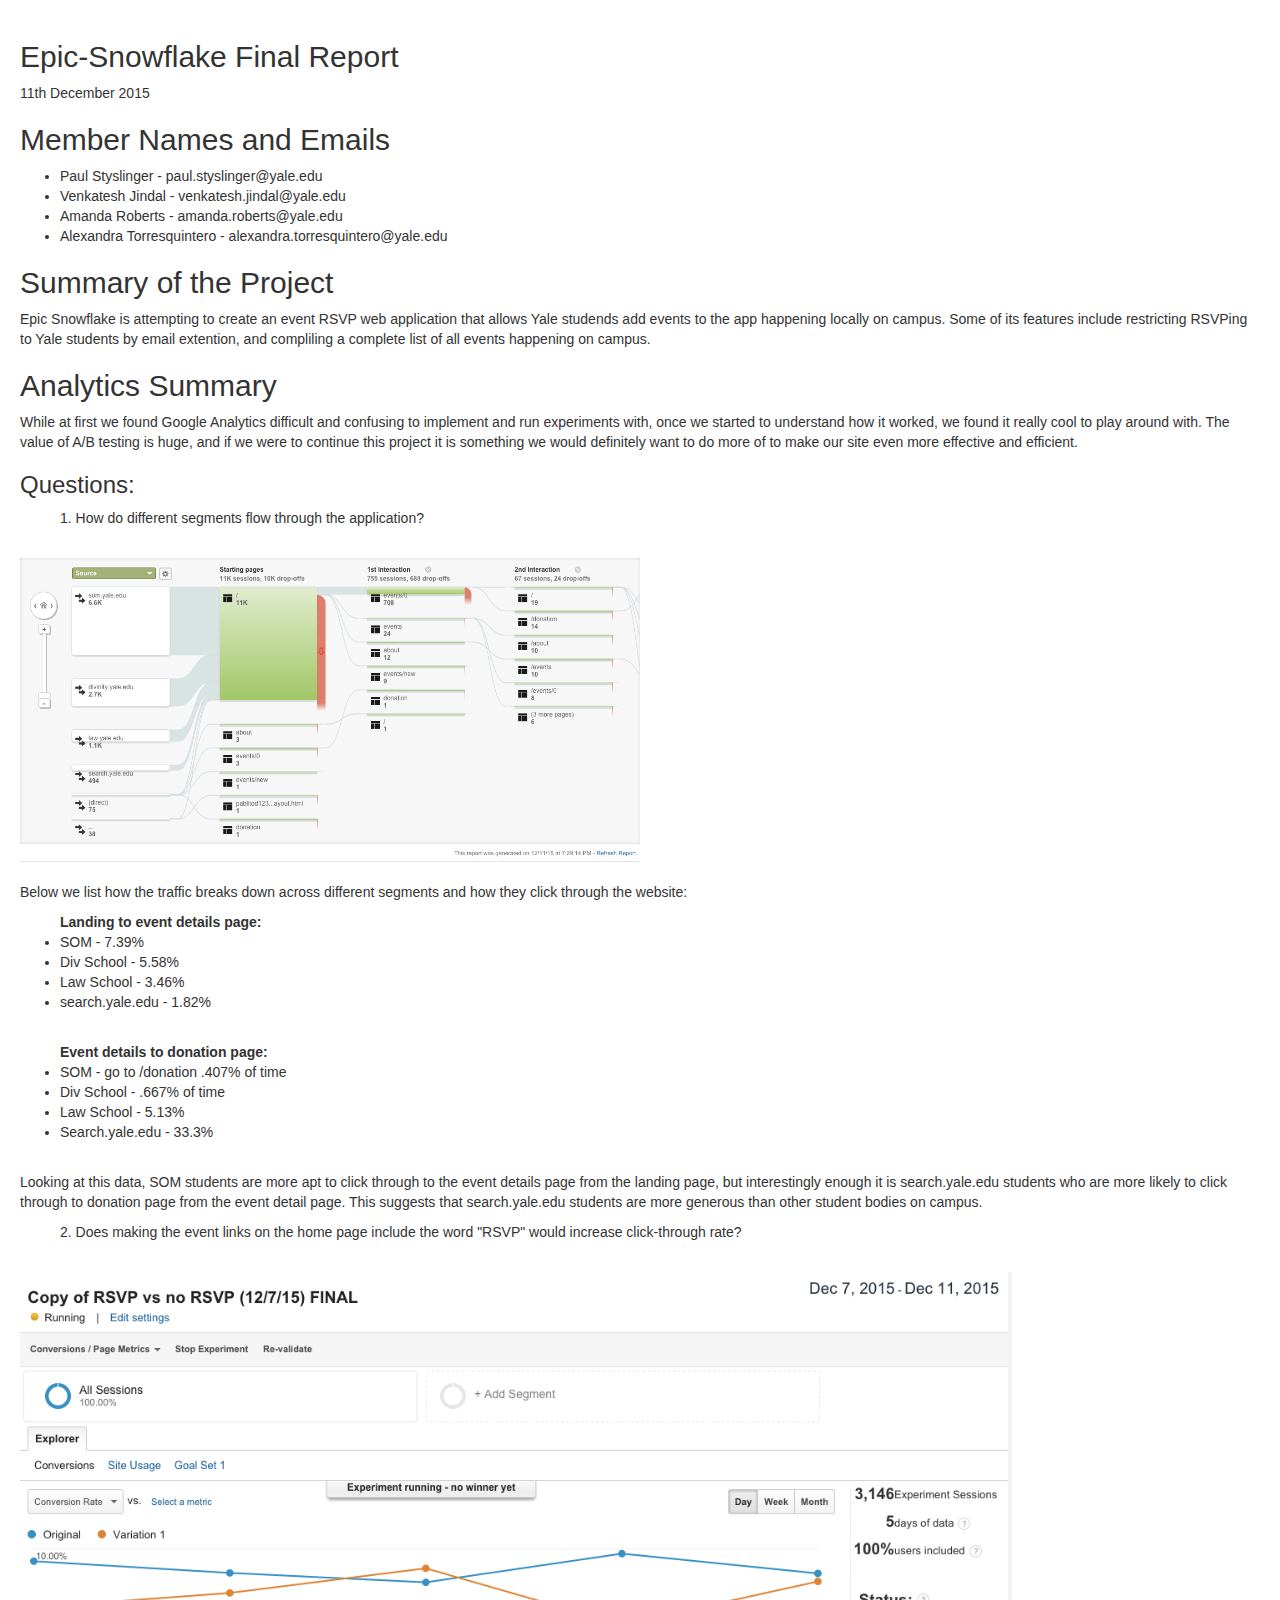
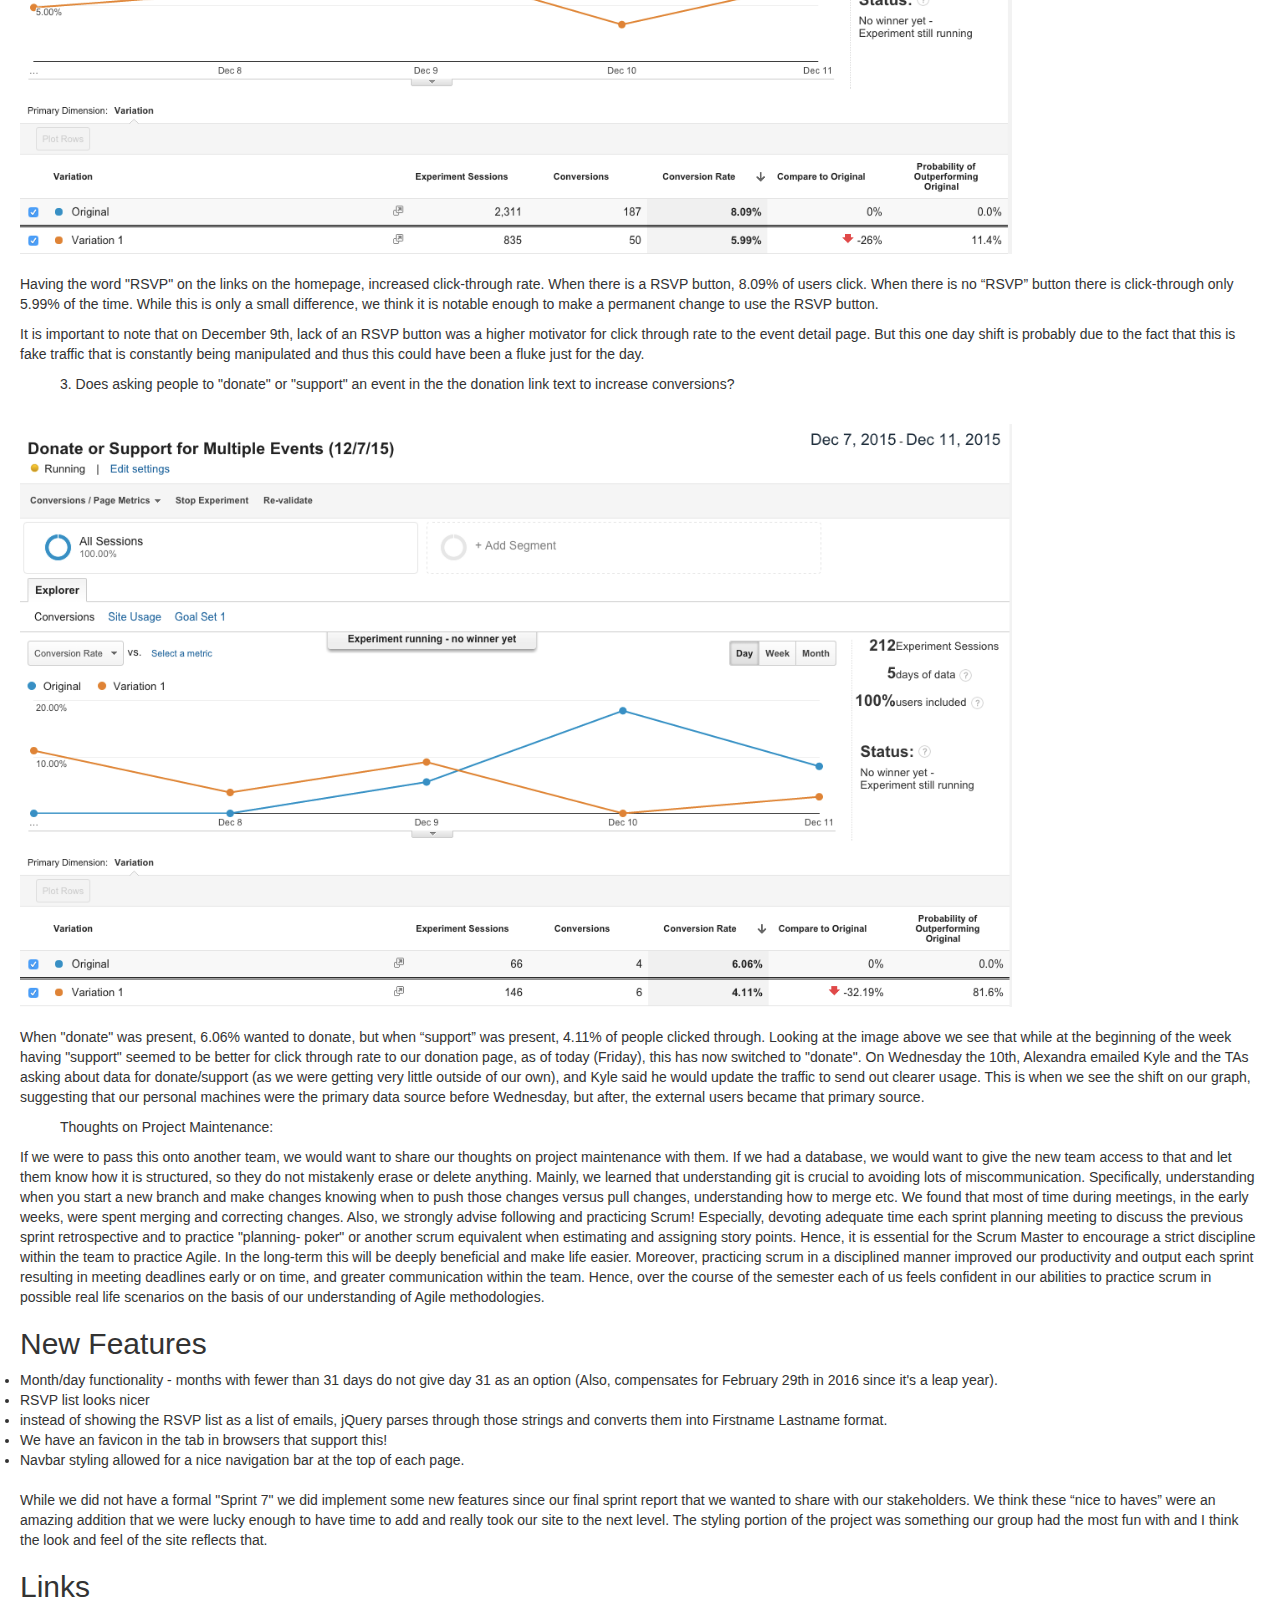
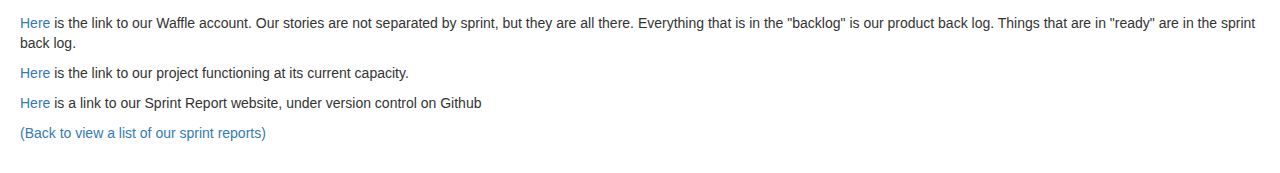
==== commit 467371d8: "fixed bug" ====
--- a/finalReport.html
+++ b/finalReport.html
@@ -36,17 +36,18 @@
      <br>
     
    <p> Below we list how the traffic breaks down across different segments and how they click through the website:</p>
-        <ul><b>Landing to event details page:</b></ul>
-        <li>SOM - 7.39% </li>
-        <li>Div School - 5.58% </li>
-        <li>Law School - 3.46% </li>
-        <li>search.yale.edu - 1.82% </li>
+        <ul><b>Landing to event details page:</b>
+            <li>SOM - 7.39% </li>
+            <li>Div School - 5.58% </li>
+            <li>Law School - 3.46% </li>
+            <li>search.yale.edu - 1.82% </li>
+        </ul>
         <br>
         <ul><b>Event details to donation page:</b>
-        <li>SOM - go to /donation .407% of time </li>
-        <li>Div School - .667% of time </li>
-        <li>Law School - 5.13% </li>
-        <li>Search.yale.edu - 33.3% </li>
+            <li>SOM - go to /donation .407% of time </li>
+            <li>Div School - .667% of time </li>
+            <li>Law School - 5.13% </li>
+            <li>Search.yale.edu - 33.3% </li>
         </ul>
         <br>
         
